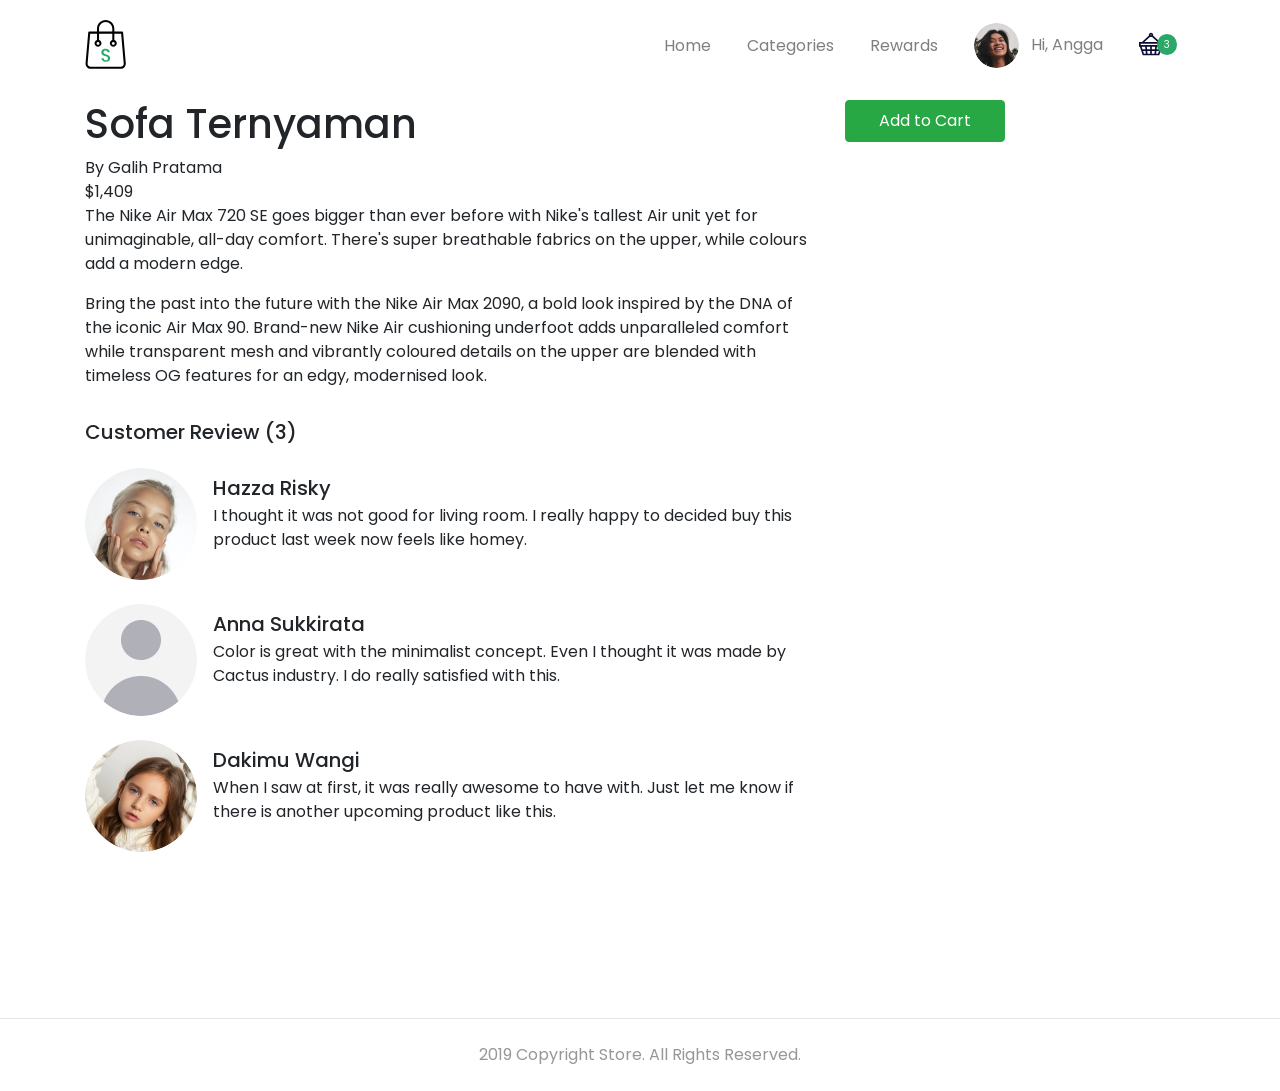
==== cart.html @ e17b1b36 "Navigation Bar Cart Item & Section Breadcrumb" ====
<!DOCTYPE html>
<html lang="en">
  <head>
    <meta charset="utf-8" />
    <meta
      name="viewport"
      content="width=device-width, initial-scale=1, shrink-to-fit=no"
    />
    <meta name="description" content="" />
    <meta name="author" content="" />

    <title>Store - Your Best Marketplace</title>

    <link href="https://unpkg.com/aos@2.3.1/dist/aos.css" rel="stylesheet" />
    <link href="style/main.css" rel="stylesheet" />
  </head>

  <body>
    <!-- Navigation -->
    <nav
      class="navbar navbar-expand-lg navbar-light navbar-store fixed-top navbar-fixed-top"
      data-aos="fade-down"
      aria-label="Navbar"
    >
      <div class="container">
        <a class="navbar-brand" href="/">
          <img src="/images/logo.svg" alt="" />
        </a>
        <button
          class="navbar-toggler"
          type="button"
          data-toggle="collapse"
          data-target="#navbarResponsive"
          aria-controls="navbarResponsive"
          aria-expanded="false"
          aria-label="Toggle navigation"
        >
          <span class="navbar-toggler-icon"></span>
        </button>
        <div class="collapse navbar-collapse" id="navbarResponsive">
          <ul class="navbar-nav ml-auto">
            <li class="nav-item">
              <a class="nav-link" href="/">Home </a>
            </li>
            <li class="nav-item">
              <a class="nav-link" href="/categories.html">Categories</a>
            </li>
            <li class="nav-item">
              <a class="nav-link" href="#">Rewards</a>
            </li>
          </ul>

          <!-- Desktop Menu -->
          <ul class="navbar-nav d-none d-lg-flex">
            <li class="nav-item dropdown">
              <a
                class="nav-link"
                href="#"
                id="navbarDropdown"
                role="button"
                data-toggle="dropdown"
                aria-haspopup="true"
                aria-expanded="false"
              >
                <img
                  src="/images/user_pc.png"
                  alt=""
                  class="rounded-circle mr-2 profile-picture"
                />
                Hi, Angga
              </a>
              <div class="dropdown-menu" aria-labelledby="navbarDropdown">
                <a class="dropdown-item" href="/dashboard.html">Dashboard</a>
                <a class="dropdown-item" href="/dashboard-account.html"
                  >Settings</a
                >
                <div class="dropdown-divider"></div>
                <a class="dropdown-item" href="/">Logout</a>
              </div>
            </li>
            <li class="nav-item">
              <a class="nav-link d-inline-block mt-2" href="#">
                <img src="/images/icon-checkout.svg" alt="" />
                <div class="card-badge">3</div>
              </a>
            </li>
          </ul>

          <!-- Mobile Menu -->
          <ul class="navbar-nav d-block d-lg-none">
            <li class="nav-item">
              <a class="nav-link" href="#">
                Hi, Angga
              </a>
            </li>
            <li class="nav-item">
              <a class="nav-link d-inline-block" href="#">
                Cart
              </a>
            </li>
          </ul>
        </div>
      </div>
    </nav>

    <!-- Page Content -->
    <div class="page-content page-cart">
      <div class="store-details-container" data-aos="fade-up">
        <section class="store-heading">
          <div class="container">
            <div class="row">
              <div class="col-lg-8">
                <h1>Sofa Ternyaman</h1>
                <div class="owner">By Galih Pratama</div>
                <div class="price">$1,409</div>
              </div>
              <div class="col-lg-2" data-aos="zoom-in">
                <a
                  class="btn btn-success nav-link px-4 text-white btn-block mb-3"
                  href="/cart.html"
                  >Add to Cart</a
                >
              </div>
            </div>
          </div>
        </section>
        <section class="store-description">
          <div class="container">
            <div class="row">
              <div class="col-12 col-lg-8">
                <p>
                  The Nike Air Max 720 SE goes bigger than ever before with
                  Nike's tallest Air unit yet for unimaginable, all-day comfort.
                  There's super breathable fabrics on the upper, while colours
                  add a modern edge.
                </p>
                <p>
                  Bring the past into the future with the Nike Air Max 2090, a
                  bold look inspired by the DNA of the iconic Air Max 90.
                  Brand-new Nike Air cushioning underfoot adds unparalleled
                  comfort while transparent mesh and vibrantly coloured details
                  on the upper are blended with timeless OG features for an
                  edgy, modernised look.
                </p>
              </div>
            </div>
          </div>
        </section>
        <section class="store-review">
          <div class="container">
            <div class="row">
              <div class="col-12 col-lg-8 mt-3 mb-3">
                <h5>Customer Review (3)</h5>
              </div>
            </div>
            <div class="row">
              <div class="col-12 col-lg-8">
                <ul class="list-unstyled">
                  <li class="media">
                    <img
                      src="/images/user1.png"
                      class="mr-3 rounded-circle"
                      alt=""
                    />
                    <div class="media-body">
                      <h5 class="mt-2 mb-1">Hazza Risky</h5>
                      I thought it was not good for living room. I really happy
                      to decided buy this product last week now feels like
                      homey.
                    </div>
                  </li>
                  <li class="media my-4">
                    <img
                      src="/images/user2.png"
                      class="mr-3 rounded-circle"
                      alt=""
                    />
                    <div class="media-body">
                      <h5 class="mt-2 mb-1">Anna Sukkirata</h5>
                      Color is great with the minimalist concept. Even I thought
                      it was made by Cactus industry. I do really satisfied with
                      this.
                    </div>
                  </li>
                  <li class="media">
                    <img
                      src="/images/user3.png"
                      class="mr-3 rounded-circle"
                      alt=""
                    />
                    <div class="media-body">
                      <h5 class="mt-2 mb-1">Dakimu Wangi</h5>
                      When I saw at first, it was really awesome to have with.
                      Just let me know if there is another upcoming product like
                      this.
                    </div>
                  </li>
                </ul>
              </div>
            </div>
          </div>
        </section>
      </div>
    </div>

    <footer>
      <div class="container">
        <div class="row">
          <div class="col-12 text-center">
            <p class="pt-4 pb-2">
              2019 Copyright Store. All Rights Reserved.
            </p>
          </div>
        </div>
      </div>
    </footer>

    <!-- Bootstrap core JavaScript -->
    <script src="/vendor/jquery/jquery.slim.min.js"></script>
    <script src="/vendor/bootstrap/js/bootstrap.bundle.min.js"></script>
    <script src="https://unpkg.com/aos@2.3.1/dist/aos.js"></script>
    <script>
      AOS.init();
    </script>
    <script src="/vendor/vue/vue.js"></script>
    <script>
      var gallery = new Vue({
        el: "#gallery",
        mounted() {
          AOS.init();
        },
        data: {
          activePhoto: 3,
          photos: [
            {
              id: 1,
              url: "/images/detail-test.jpeg",
            },
            {
              id: 2,
              url: "/images/detail-test2.jpeg",
            },
            {
              id: 3,
              url: "/images/detail-test3.jpeg",
            },
            {
              id: 4,
              url: "/images/detail-test4.jpeg",
            },
          ],
        },
        methods: {
          changeActive(id) {
            this.activePhoto = id;
          },
        },
      });
    </script>
    <script src="/script/navbar-scroll.js"></script>
  </body>
</html>
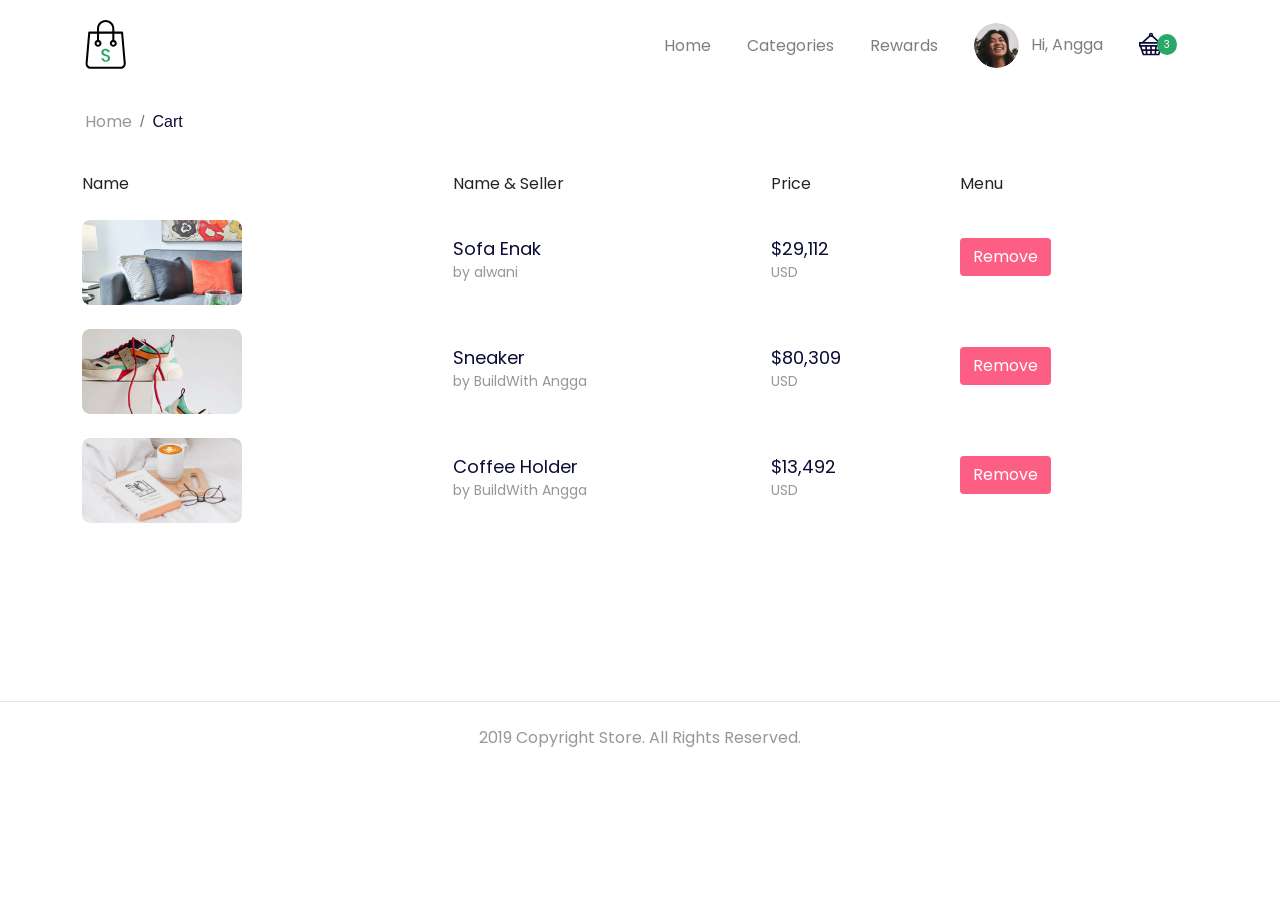
==== commit 16e401b9: "Section Cart Item Styling" ====
--- a/cart.html
+++ b/cart.html
@@ -105,102 +105,96 @@
 
     <!-- Page Content -->
     <div class="page-content page-cart">
-      <div class="store-details-container" data-aos="fade-up">
-        <section class="store-heading">
-          <div class="container">
-            <div class="row">
-              <div class="col-lg-8">
-                <h1>Sofa Ternyaman</h1>
-                <div class="owner">By Galih Pratama</div>
-                <div class="price">$1,409</div>
-              </div>
-              <div class="col-lg-2" data-aos="zoom-in">
-                <a
-                  class="btn btn-success nav-link px-4 text-white btn-block mb-3"
-                  href="/cart.html"
-                  >Add to Cart</a
-                >
-              </div>
+      <section
+        class="store-breadcrumbs"
+        data-aos="fade-down"
+        data-aos-delay="100"
+      >
+        <div class="container">
+          <div class="row">
+            <div class="col-12">
+              <nav aria-label="breadcrumb">
+                <ol class="breadcrumb">
+                  <li class="breadcrumb-item"><a href="/">Home</a></li>
+                  <li class="breadcrumb-item active" aria-current="page">
+                    Cart
+                  </li>
+                </ol>
+              </nav>
             </div>
           </div>
-        </section>
-        <section class="store-description">
-          <div class="container">
-            <div class="row">
-              <div class="col-12 col-lg-8">
-                <p>
-                  The Nike Air Max 720 SE goes bigger than ever before with
-                  Nike's tallest Air unit yet for unimaginable, all-day comfort.
-                  There's super breathable fabrics on the upper, while colours
-                  add a modern edge.
-                </p>
-                <p>
-                  Bring the past into the future with the Nike Air Max 2090, a
-                  bold look inspired by the DNA of the iconic Air Max 90.
-                  Brand-new Nike Air cushioning underfoot adds unparalleled
-                  comfort while transparent mesh and vibrantly coloured details
-                  on the upper are blended with timeless OG features for an
-                  edgy, modernised look.
-                </p>
-              </div>
+        </div>
+      </section>
+
+      <section class="store-cart">
+        <div class="container">
+          <div class="row" data-aos="fade-up" data-aos-delay="100">
+            <div class="col-12 table-responsive">
+              <table class="table table-borderless table-cart">
+                <thead>
+                  <tr>
+                    <td>Name</td>
+                    <td>Name &amp; Seller</td>
+                    <td>Price</td>
+                    <td>Menu</td>
+                  </tr>
+                </thead>
+                <tbody>
+                  <tr>
+                    <td><img src="images/detail-buy-cart1.jpeg" alt="" class="cart-image"></td>
+                    <td>
+                      <div class="product-title">Sofa Enak</div>
+                      <div class="product-subtitle"> by alwani</div>
+                    </td>
+                    <td>
+                      <div class="product-title">$29,112</div>
+                      <div class="product-subtitle"> USD</div>
+                    </td>
+                    <td>
+                      <a href="#" class="btn btn-remove-cart">
+                        Remove
+                      </a>
+                    </td>
+                  </tr>
+                  <tr>
+                    <td><img src="images/detail-buy-cart2.jpeg" alt="" class="cart-image"></td>
+                    <td>
+                      <div class="product-title">Sneaker</div>
+                      <div class="product-subtitle"> by BuildWith Angga</div>
+                    </td>
+                    <td>
+                      <div class="product-title">$80,309</div>
+                      <div class="product-subtitle"> USD</div>
+                    </td>
+                    <td>
+                      <a href="#" class="btn btn-remove-cart">
+                        Remove
+                      </a>
+                    </td>
+                  </tr>
+                  <tr>
+                    <td><img src="images/detail-buy-cart3.jpeg" alt="" class="cart-image"></td>
+                    <td>
+                      <div class="product-title">Coffee Holder</div>
+                      <div class="product-subtitle"> by BuildWith Angga</div>
+                    </td>
+                    <td>
+                      <div class="product-title">$13,492</div>
+                      <div class="product-subtitle"> USD</div>
+                    </td>
+                    <td>
+                      <a href="#" class="btn btn-remove-cart">
+                        Remove
+                      </a>
+                    </td>
+                  </tr>
+                </tbody>
+              </table>
             </div>
           </div>
-        </section>
-        <section class="store-review">
-          <div class="container">
-            <div class="row">
-              <div class="col-12 col-lg-8 mt-3 mb-3">
-                <h5>Customer Review (3)</h5>
-              </div>
-            </div>
-            <div class="row">
-              <div class="col-12 col-lg-8">
-                <ul class="list-unstyled">
-                  <li class="media">
-                    <img
-                      src="/images/user1.png"
-                      class="mr-3 rounded-circle"
-                      alt=""
-                    />
-                    <div class="media-body">
-                      <h5 class="mt-2 mb-1">Hazza Risky</h5>
-                      I thought it was not good for living room. I really happy
-                      to decided buy this product last week now feels like
-                      homey.
-                    </div>
-                  </li>
-                  <li class="media my-4">
-                    <img
-                      src="/images/user2.png"
-                      class="mr-3 rounded-circle"
-                      alt=""
-                    />
-                    <div class="media-body">
-                      <h5 class="mt-2 mb-1">Anna Sukkirata</h5>
-                      Color is great with the minimalist concept. Even I thought
-                      it was made by Cactus industry. I do really satisfied with
-                      this.
-                    </div>
-                  </li>
-                  <li class="media">
-                    <img
-                      src="/images/user3.png"
-                      class="mr-3 rounded-circle"
-                      alt=""
-                    />
-                    <div class="media-body">
-                      <h5 class="mt-2 mb-1">Dakimu Wangi</h5>
-                      When I saw at first, it was really awesome to have with.
-                      Just let me know if there is another upcoming product like
-                      this.
-                    </div>
-                  </li>
-                </ul>
-              </div>
-            </div>
-          </div>
-        </section>
-      </div>
+        </div>
+      </section>
+        
     </div>
 
     <footer>
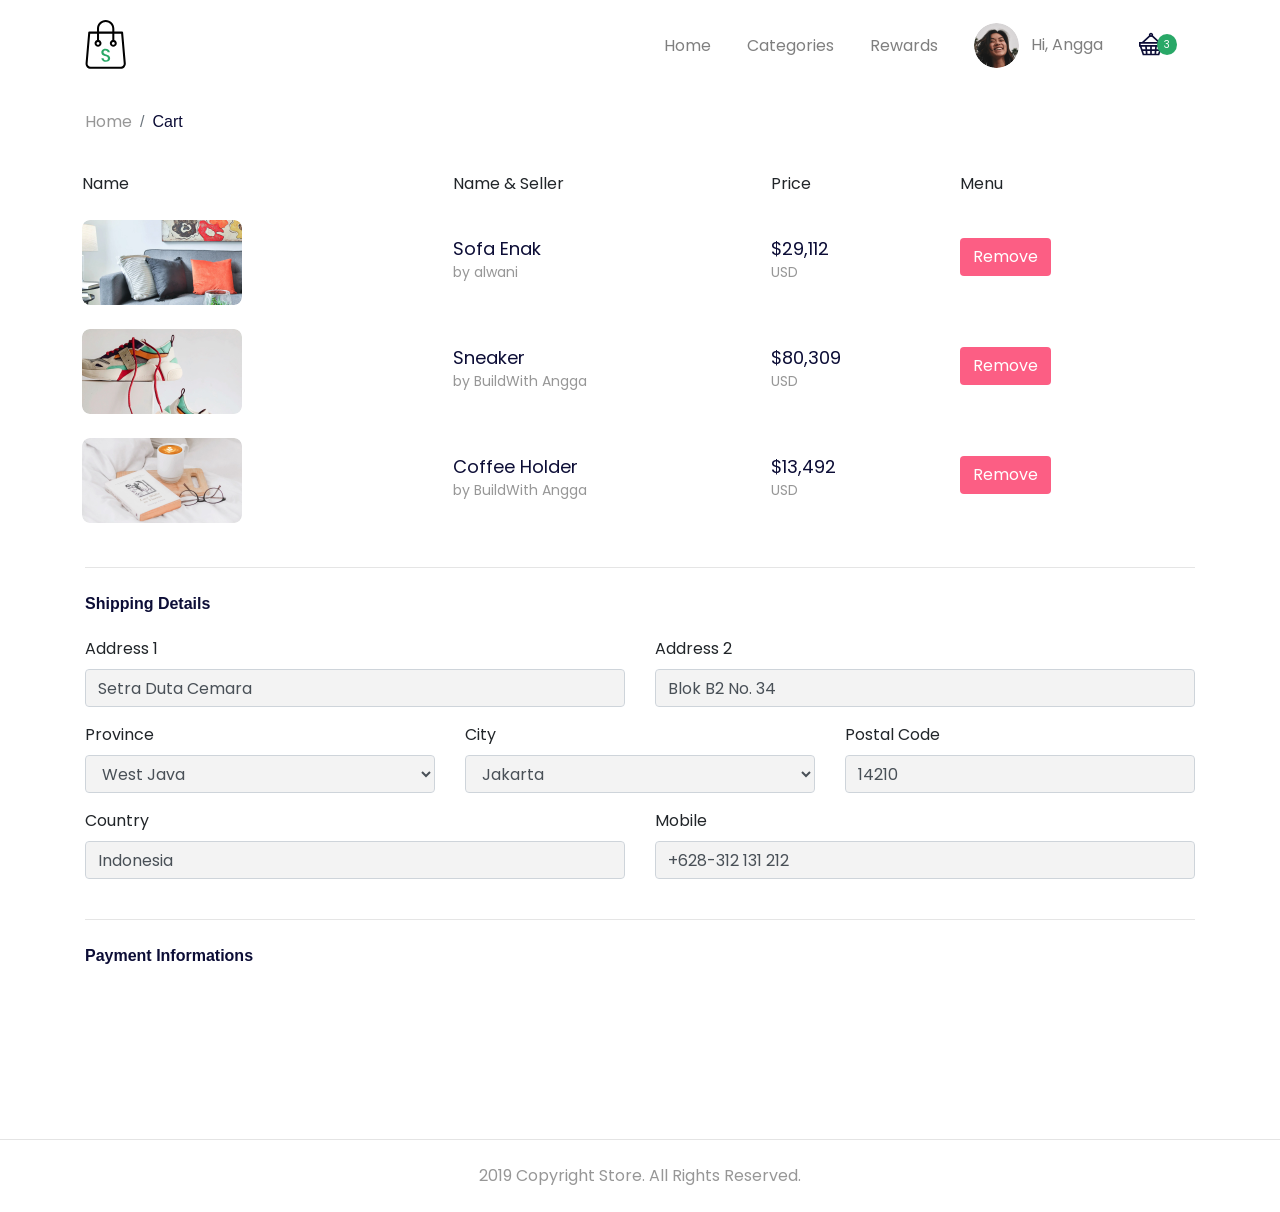
==== commit a91cd6fa: "Section Shipping Information Markup" ====
--- a/cart.html
+++ b/cart.html
@@ -192,6 +192,72 @@
               </table>
             </div>
           </div>
+          <div class="row" data-aos="fade-up" data-aos-delay="150">
+            <div class="col-12">
+              <hr/>
+            </div>
+            <div class="col-12">
+              <h2 class="mb-4">Shipping Details</h2>
+            </div>
+          </div>
+          <div class="row mb-2" data-aos="fade-up" data-aos-delay="200">
+            <div class="col-md-6">
+              <div class="form-group">
+                <label for="addressOne">Address 1</label>
+                <input type="text" class="form-control" id="addressOne" name="addressOne" value="Setra Duta Cemara">
+              </div>
+            </div>
+            <div class="col-md-6">
+              <div class="form-group">
+                <label for="addressTwo">Address 2</label>
+                <input type="text" class="form-control" id="addressTwo" name="addressTwo" value="Blok B2 No. 34">
+              </div>
+            </div>
+            <div class="col-md-4">
+              <div class="form-group">
+                <label for="province">Province</label>
+                <select name="province" id="province" class="form-control">
+                  <option value="West Java">West Java</option>
+                </select>
+              </div>
+            </div>
+            <div class="col-md-4">
+              <div class="form-group">
+                <label for="city">City</label>
+                <select name="city" id="city" class="form-control">
+                  <option value="Jakarta">Jakarta</option>
+                </select>
+              </div>
+            </div>
+            <div class="col-md-4">
+              <div class="form-group">
+                <label for="postalCode">Postal Code</label>
+                <input type="text" class="form-control" id="postalCode" name="postalCode" value="14210">
+              </div>
+            </div>
+            <div class="col-md-6">
+              <div class="form-group">
+                <label for="country">Country</label>
+                <input type="text" class="form-control" id="country" name="country" value="Indonesia">
+              </div>
+            </div>
+            <div class="col-md-6">
+              <div class="form-group">
+                <label for="mobile">Mobile</label>
+                <input type="text" class="form-control" id="mobile" name="mobile" value="+628-312 131 212">
+              </div>
+            </div>
+          </div>
+
+          <div class="row" data-aos="fade-up" data-aos-delay="150">
+            <div class="col-12">
+              <hr/>
+            </div>
+            <div class="col-12">
+              <h2 class="mb-4">Payment Informations</h2>
+            </div>
+          </div>
+
         </div>
       </section>
         
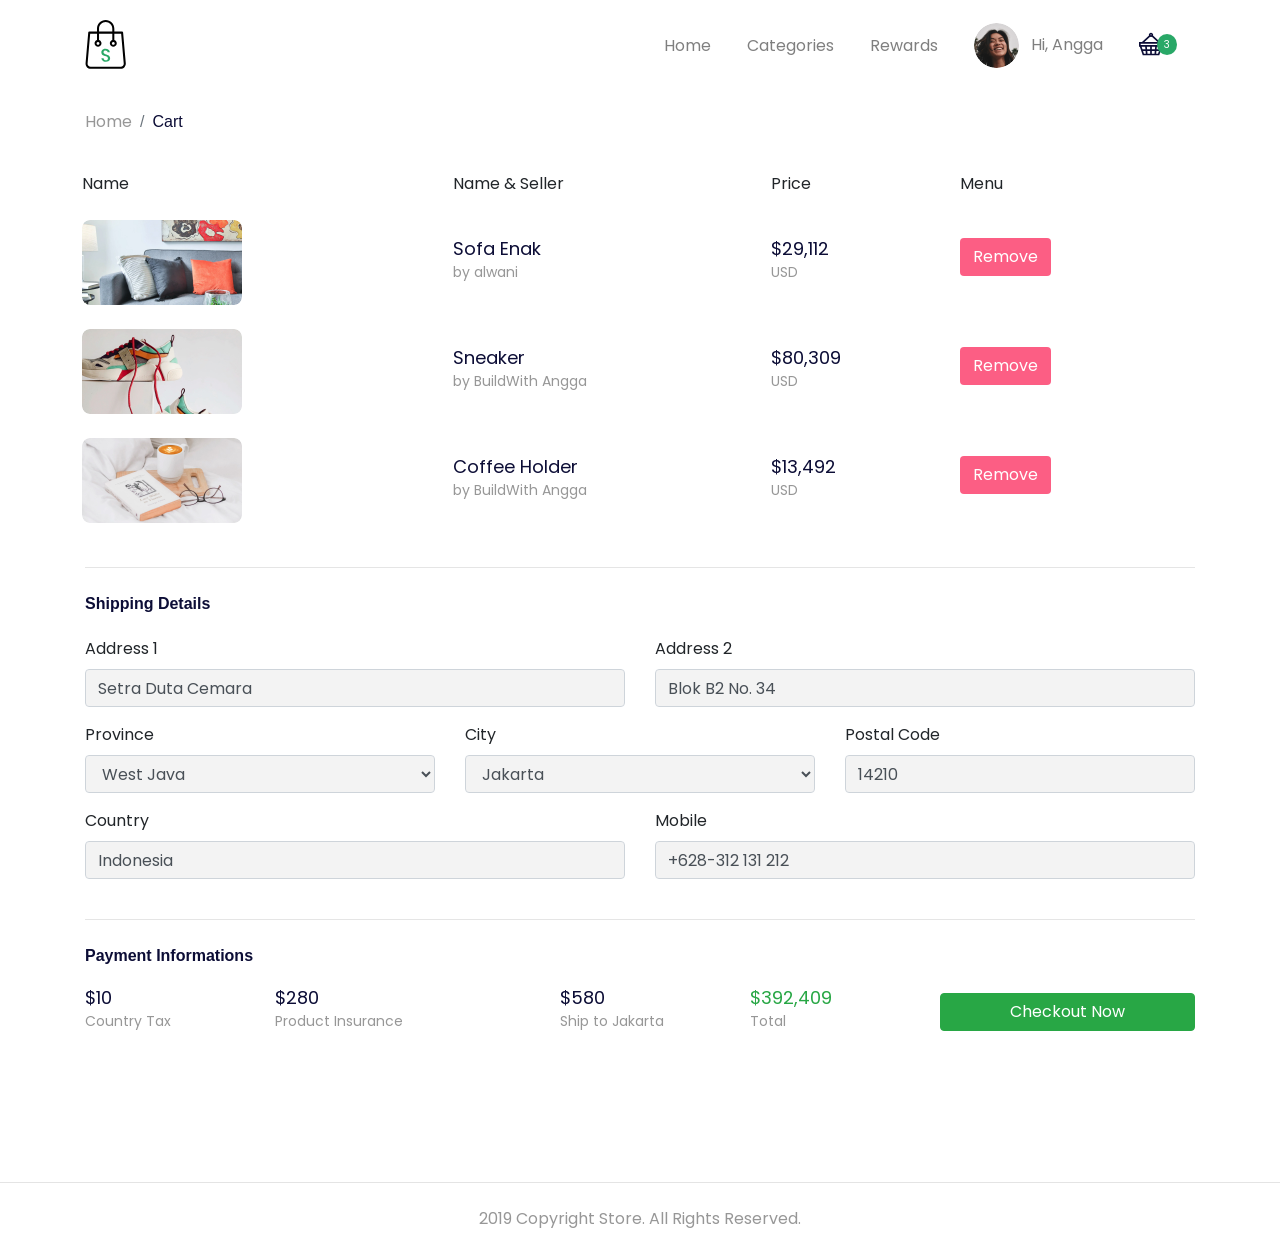
==== commit 3f561d43: "Section Payment Information Markup" ====
--- a/cart.html
+++ b/cart.html
@@ -254,9 +254,32 @@
               <hr/>
             </div>
             <div class="col-12">
-              <h2 class="mb-4">Payment Informations</h2>
-            </div>
-          </div>
+              <h2 class="mb-1">Payment Informations</h2>
+            </div>
+          </div>
+
+          <div class="row" data-aos="fade-up" data-aos-delay="200">
+            <div class="col-4 col-md-2">
+              <div class="product-title">$10</div>
+              <div class="product-subtitle">Country Tax</div>
+            </div>
+            <div class="col-4 col-md-3">
+              <div class="product-title">$280</div>
+              <div class="product-subtitle">Product Insurance</div>
+            </div>
+            <div class="col-4 col-md-2">
+              <div class="product-title">$580</div>
+              <div class="product-subtitle">Ship to Jakarta</div>
+            </div>
+            <div class="col-4 col-md-2">
+              <div class="product-title text-success">$392,409</div>
+              <div class="product-subtitle">Total</div>
+            </div>
+            <div class="col-8 col-md-3">
+              <a href="/success.html" class="btn btn-success mt-4 px-4 btn-block"> Checkout Now</a>
+            </div>
+          </div>
+
 
         </div>
       </section>
